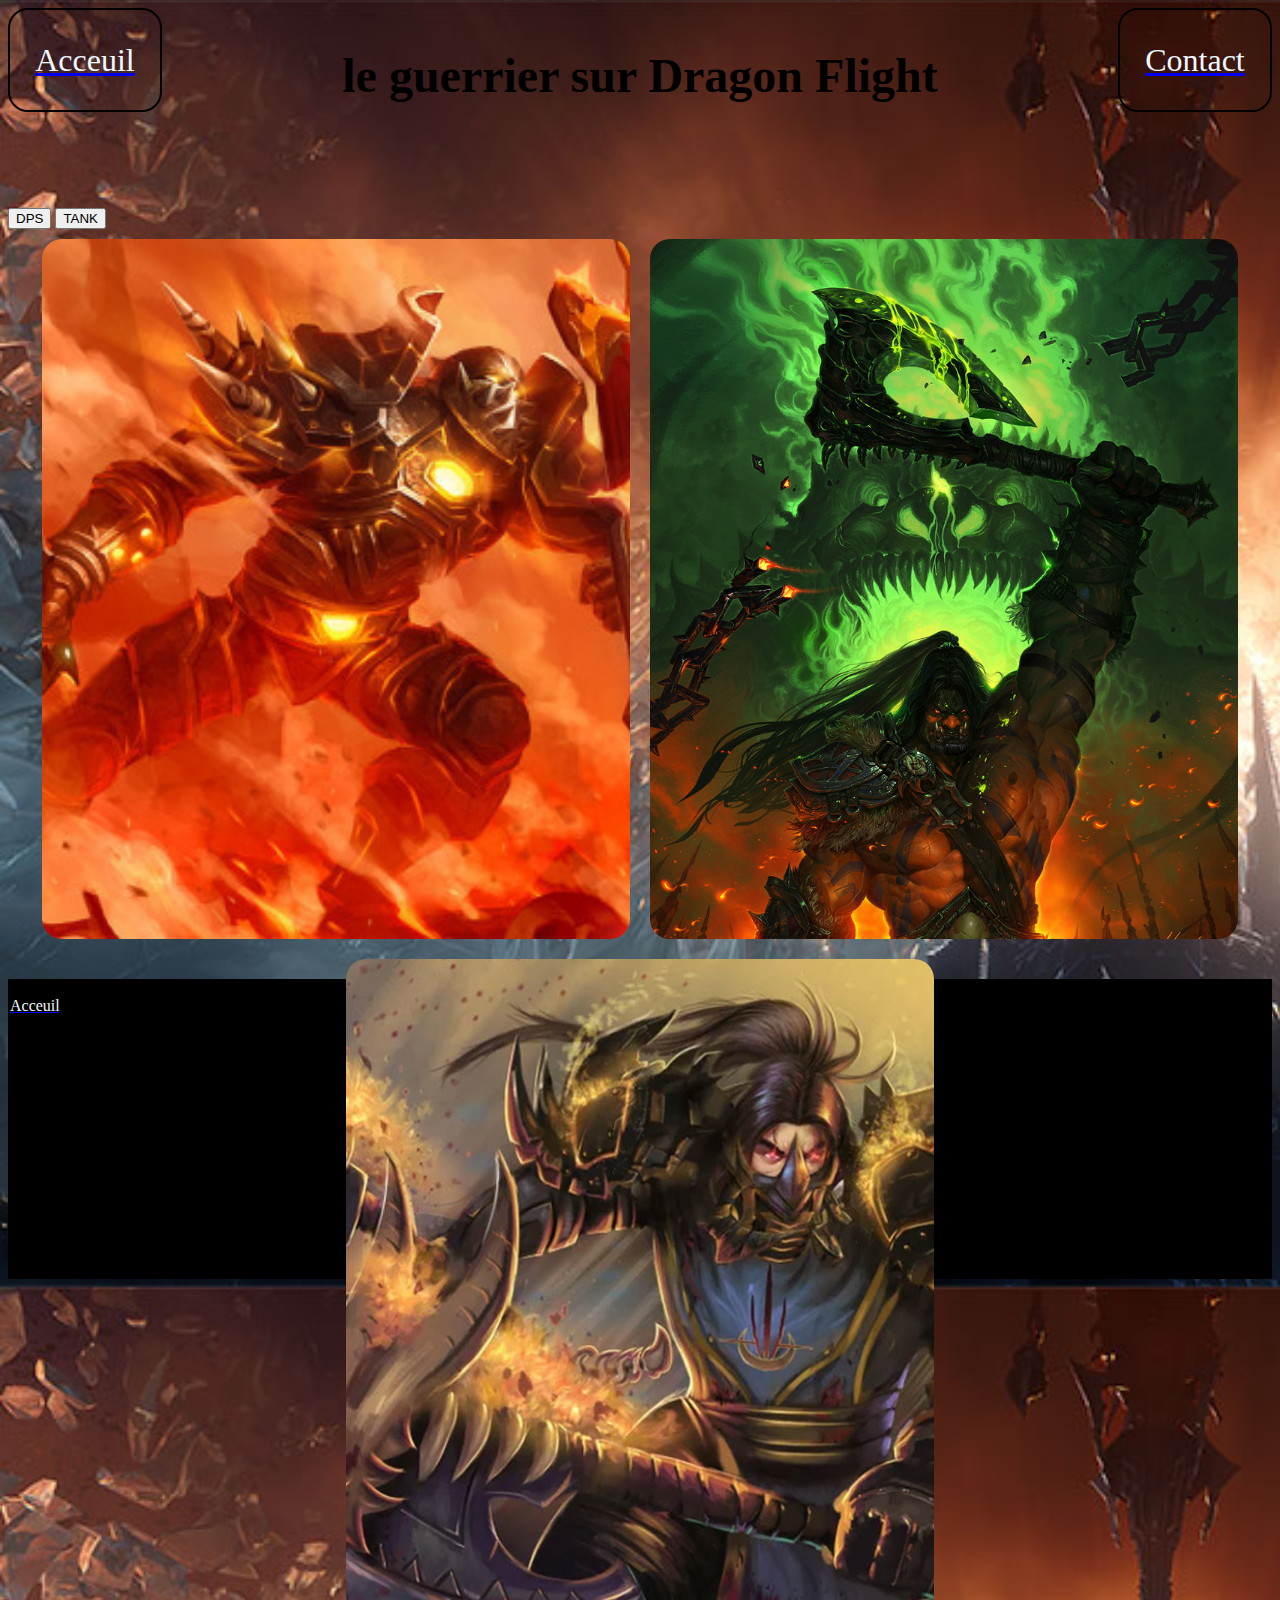
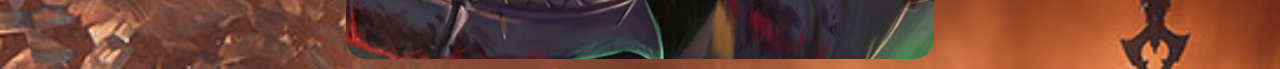
==== index.html @ e8a3d151 "init project" ====
<!DOCTYPE html>
<html lang="fr">
    <head>
        <title>guide guerrier DF</title>
        <link rel="stylesheet" href="style.css">
        <link rel="preconnect" href="https://fonts.googleapis.com">
        <link rel="preconnect" href="https://fonts.gstatic.com" crossorigin>
        <link href="https://fonts.googleapis.com/css2?family=Covered+By+Your+Grace&family=Permanent+Marker&display=swap" rel="stylesheet">
        <link href="https://cdn.jsdelivr.net/npm/bootstrap@5.3.0-alpha1/dist/css/bootstrap.min.css" rel="stylesheet" integrity="sha384-GLhlTQ8iRABdZLl6O3oVMWSktQOp6b7In1Zl3/Jr59b6EGGoI1aFkw7cmDA6j6gD" crossorigin="anonymous">
        <script src="https://cdn.jsdelivr.net/npm/bootstrap@5.3.0-alpha1/dist/js/bootstrap.bundle.min.js" integrity="sha384-w76AqPfDkMBDXo30jS1Sgez6pr3x5MlQ1ZAGC+nuZB+EYdgRZgiwxhTBTkF7CXvN" crossorigin="anonymous"></script>
    </head>
    <body>
        <header>
            <a href="./index.html">
                <div class="acceuil">
                     <p>Acceuil</p>
                 </div>
            </a>
            
            <h2>le guerrier sur Dragon Flight</h2>

            <a href="./Contact.html">
                <div class="contact">
                     <p>Contact</p>
                </div> 
            </a>
        </header>
        <navbar>
                <button>DPS</button>
                <button>TANK</button>
                

        </navbar>

        <main>
        <link rel="preconnect" href="https://fonts.googleapis.com">
        <link rel="preconnect" href="https://fonts.gstatic.com" crossorigin>
        <link href="https://fonts.googleapis.com/css2?family=Covered+By+Your+Grace&family=Permanent+Marker&display=swap" rel="stylesheet">
           <section>
                <div class="conteneur_spe">
                    <a href="./page_protection.html">
                        <div class="cardProtection">
                            <h1>Protection</h1>
                        </div>
                    </a>
                    
                    <a href="./page_arme.html">
                        <div class="cardArme">
                            <h1>Arme</h1>
                        </div>
                    </a>    

                    <a href="./page_fury.html">
                        <div class="cardFury">
                            <h1>Fury</h1>
                        </div>
                    </a>
                <div>
            </section>  
        </main>

        
    <footer>
        <a href="./landing page.html">
            <div class="acceuil">
                 <p>Acceuil</p>
             </div>
        </a>
        
        
    </footer>
    </body>
</html>
---- style.css ----
header {
    margin-bottom: 100px;
    height: 100px;
    color: black;
    text-align: center;
    font-family: 'Covered By Your Grace', cursive;
    font-family: 'Permanent Marker', cursive;
    font-size: 2em;
    display: flex;
    flex-direction: row;
    justify-content: space-between;
}   

.acceuil, .contact {
    display: block;
    border: 2px solid black;
    border-radius: 20px;
    height: 100px;
    color: aliceblue;
    width: 150px;
    
}




.cardProtection, .cardArme, .cardFury {
    height: 700px;
    width: 588px;
    color: black;  
    background-position: center;
    background-size: cover;
    border: 1px;
    border-radius: 20px;
    margin: 10px;
    display: flex;
    justify-content: center;
    align-items: center;
}
.cardArme:hover, .cardFury:hover, .cardProtection:hover {
    font-family: 'Covered By Your Grace', cursive;
    font-family: 'Permanent Marker', cursive;
    background-position: center;
    background-size: cover;
    transform: scale(1.05);
    transition: 0.5s;
    color: aliceblue;
}

.cardProtection {
    background-image: url("img_prot_1.jpg");
}
.cardProtection:hover {
    background-image: url("img_prot_2.jpg");
}
.cardProtection:hover h1, .cardArme:hover h1, .cardFury:hover h1 {
    display: block;
    font-size: 2em;
    
    
}

.cardArme {
    background-image: url("img_arme_1.jpg");
}
.cardArme:hover {
    background-image: url("img_arme_2.jpg"); 
}

.cardFury{
    background-image: url("img_fury_1.jpg");
}
.cardFury:hover {
    background-image: url("img_fury_2.jpg");
}


.conteneur_spe {
    height: 700px;
    font-family: 'Covered By Your Grace', cursive;
    font-family: 'Permanent Marker', cursive;
    display: flex;
    flex-wrap: wrap;
    flex-direction: row;
    justify-content: center;
}

footer {
    margin-top: 50px;
    height: 300px;
    color: aliceblue;
    background-color: black;
   
}

body {
    background-image: url('background_index.jpg');
    background-size: cover; 
}
        

h1 {
    display: none;
}
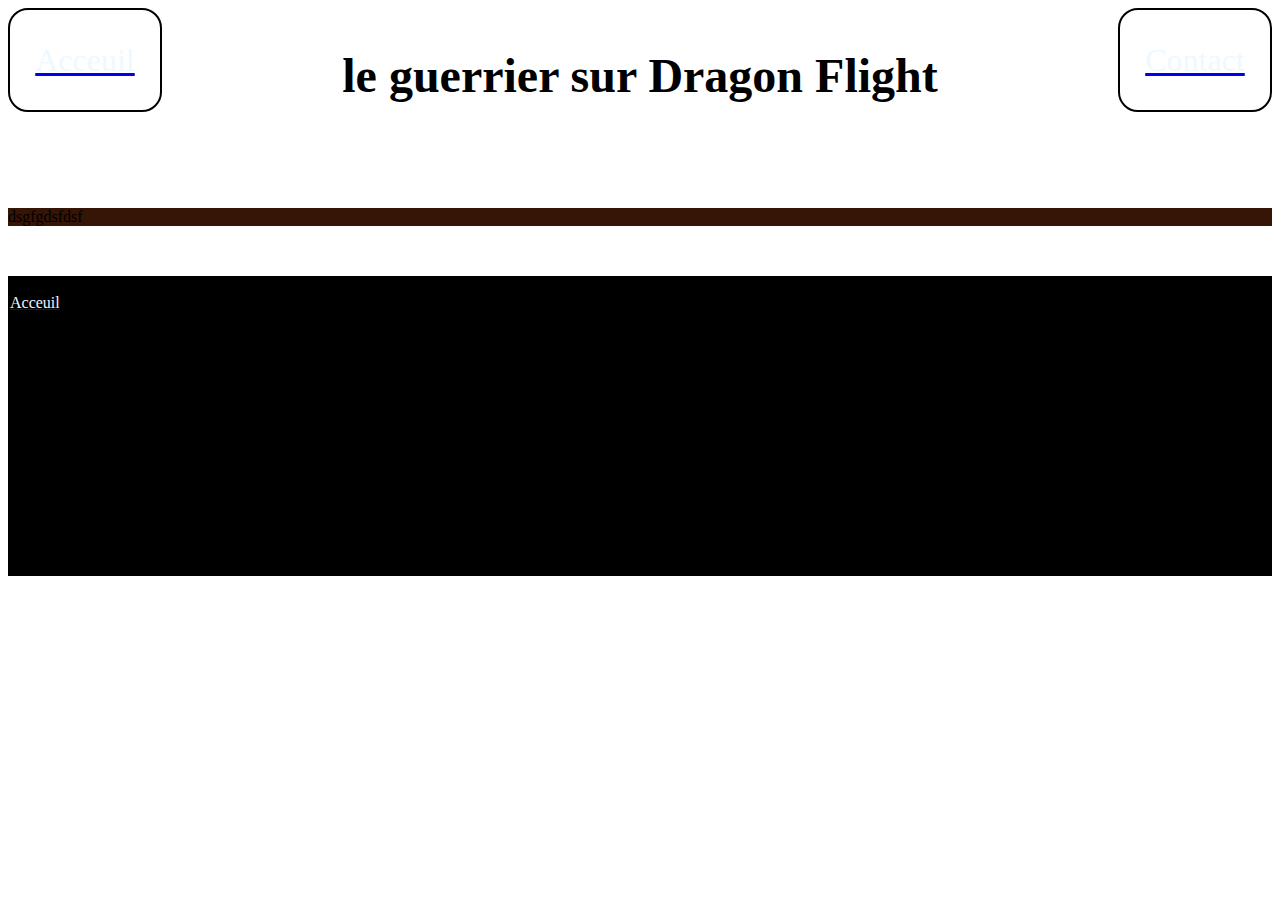
==== commit ea8d5bcb: "ok" ====
--- a/index.html
+++ b/index.html
@@ -8,13 +8,14 @@
         <link href="https://fonts.googleapis.com/css2?family=Covered+By+Your+Grace&family=Permanent+Marker&display=swap" rel="stylesheet">
         <link href="https://cdn.jsdelivr.net/npm/bootstrap@5.3.0-alpha1/dist/css/bootstrap.min.css" rel="stylesheet" integrity="sha384-GLhlTQ8iRABdZLl6O3oVMWSktQOp6b7In1Zl3/Jr59b6EGGoI1aFkw7cmDA6j6gD" crossorigin="anonymous">
         <script src="https://cdn.jsdelivr.net/npm/bootstrap@5.3.0-alpha1/dist/js/bootstrap.bundle.min.js" integrity="sha384-w76AqPfDkMBDXo30jS1Sgez6pr3x5MlQ1ZAGC+nuZB+EYdgRZgiwxhTBTkF7CXvN" crossorigin="anonymous"></script>
+        
     </head>
     <body>
         <header>
             <a href="./index.html">
                 <div class="acceuil">
                      <p>Acceuil</p>
-                 </div>
+                </div>
             </a>
             
             <h2>le guerrier sur Dragon Flight</h2>
@@ -25,37 +26,10 @@
                 </div> 
             </a>
         </header>
-        <navbar>
-                <button>DPS</button>
-                <button>TANK</button>
-                
-
-        </navbar>
-
+        
         <main>
-        <link rel="preconnect" href="https://fonts.googleapis.com">
-        <link rel="preconnect" href="https://fonts.gstatic.com" crossorigin>
-        <link href="https://fonts.googleapis.com/css2?family=Covered+By+Your+Grace&family=Permanent+Marker&display=swap" rel="stylesheet">
            <section>
-                <div class="conteneur_spe">
-                    <a href="./page_protection.html">
-                        <div class="cardProtection">
-                            <h1>Protection</h1>
-                        </div>
-                    </a>
-                    
-                    <a href="./page_arme.html">
-                        <div class="cardArme">
-                            <h1>Arme</h1>
-                        </div>
-                    </a>    
-
-                    <a href="./page_fury.html">
-                        <div class="cardFury">
-                            <h1>Fury</h1>
-                        </div>
-                    </a>
-                <div>
+                <div class="containerWar">dsgfgdsfdsf</div>          
             </section>  
         </main>
 
@@ -63,11 +37,12 @@
     <footer>
         <a href="./landing page.html">
             <div class="acceuil">
-                 <p>Acceuil</p>
-             </div>
+                <p>Acceuil</p>
+            </div>
         </a>
         
         
     </footer>
     </body>
+    <script src="card.js"></script>
 </html>
--- a/style.css
+++ b/style.css
@@ -21,70 +21,6 @@
     
 }
 
-
-
-
-.cardProtection, .cardArme, .cardFury {
-    height: 700px;
-    width: 588px;
-    color: black;  
-    background-position: center;
-    background-size: cover;
-    border: 1px;
-    border-radius: 20px;
-    margin: 10px;
-    display: flex;
-    justify-content: center;
-    align-items: center;
-}
-.cardArme:hover, .cardFury:hover, .cardProtection:hover {
-    font-family: 'Covered By Your Grace', cursive;
-    font-family: 'Permanent Marker', cursive;
-    background-position: center;
-    background-size: cover;
-    transform: scale(1.05);
-    transition: 0.5s;
-    color: aliceblue;
-}
-
-.cardProtection {
-    background-image: url("img_prot_1.jpg");
-}
-.cardProtection:hover {
-    background-image: url("img_prot_2.jpg");
-}
-.cardProtection:hover h1, .cardArme:hover h1, .cardFury:hover h1 {
-    display: block;
-    font-size: 2em;
-    
-    
-}
-
-.cardArme {
-    background-image: url("img_arme_1.jpg");
-}
-.cardArme:hover {
-    background-image: url("img_arme_2.jpg"); 
-}
-
-.cardFury{
-    background-image: url("img_fury_1.jpg");
-}
-.cardFury:hover {
-    background-image: url("img_fury_2.jpg");
-}
-
-
-.conteneur_spe {
-    height: 700px;
-    font-family: 'Covered By Your Grace', cursive;
-    font-family: 'Permanent Marker', cursive;
-    display: flex;
-    flex-wrap: wrap;
-    flex-direction: row;
-    justify-content: center;
-}
-
 footer {
     margin-top: 50px;
     height: 300px;
@@ -94,11 +30,14 @@
 }
 
 body {
-    background-image: url('background_index.jpg');
+    background-color: white;
     background-size: cover; 
 }
         
 
 h1 {
     display: none;
-}+}
+
+
+
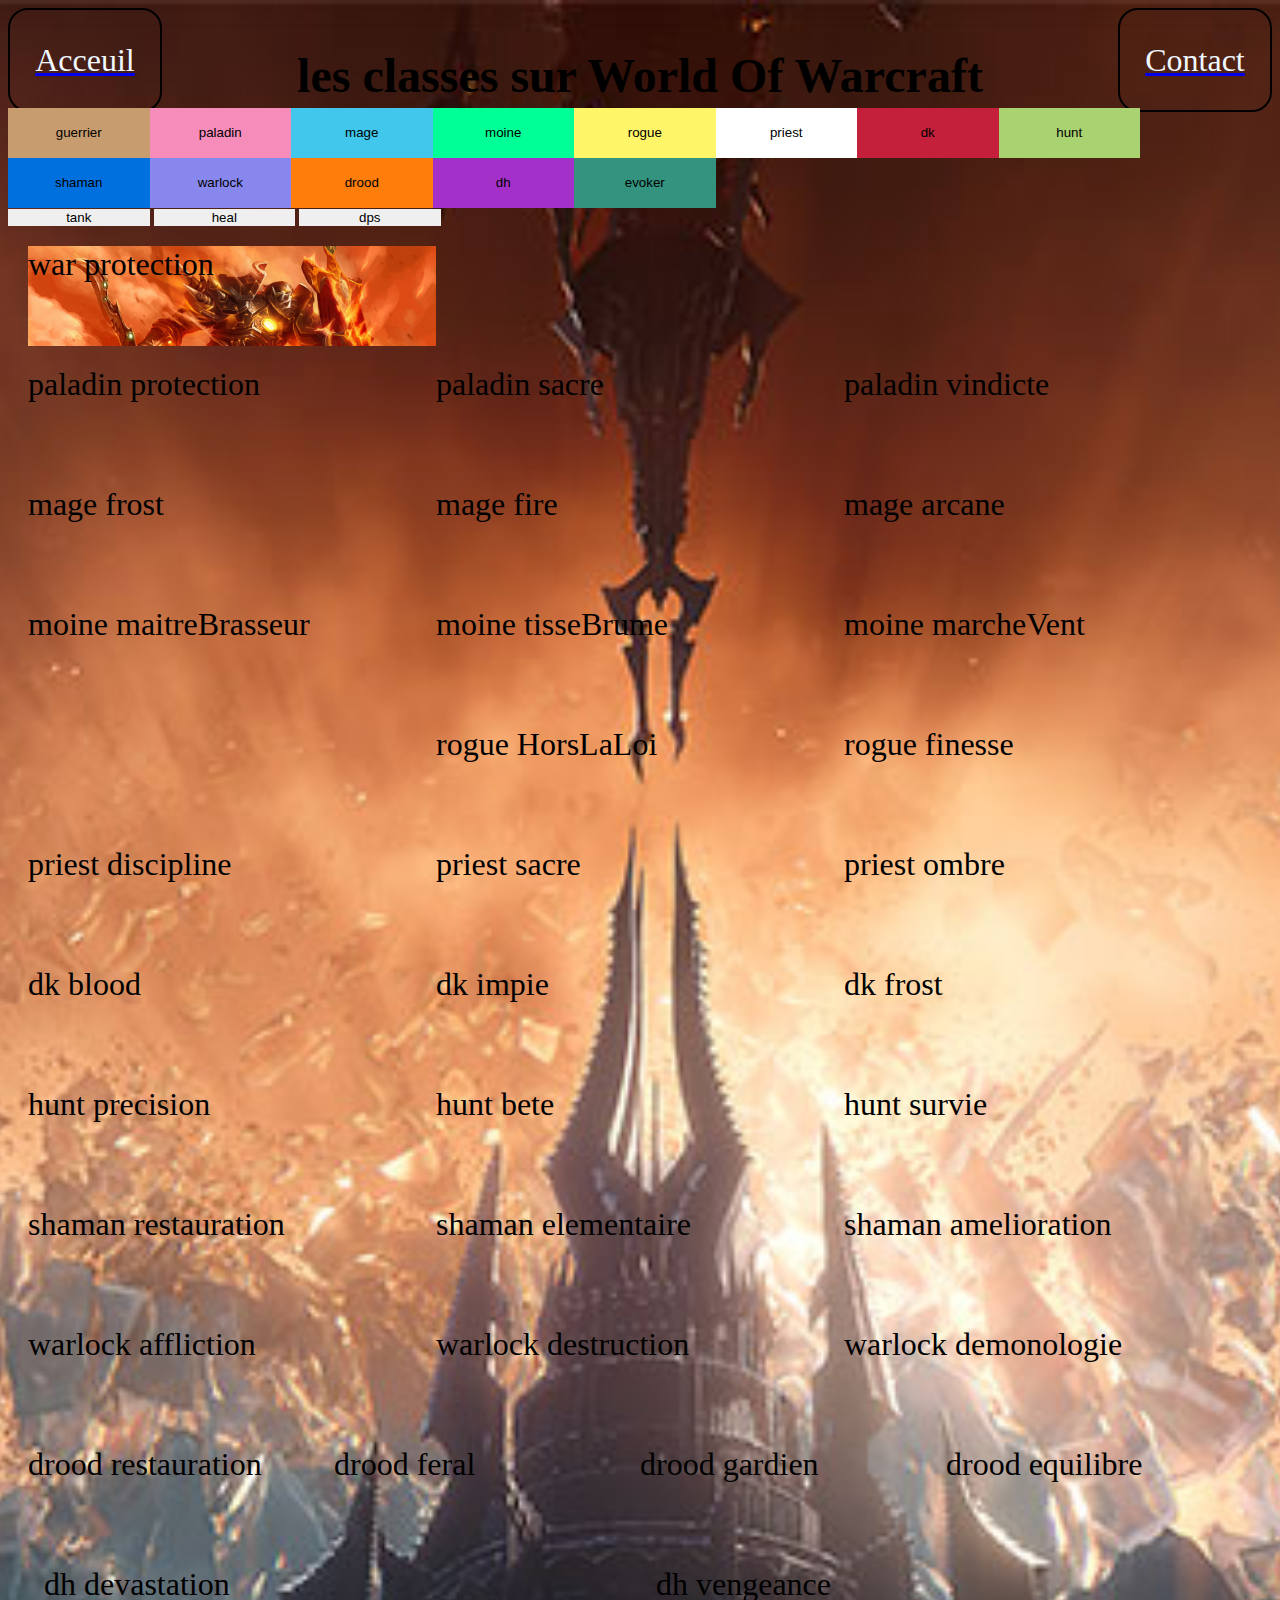
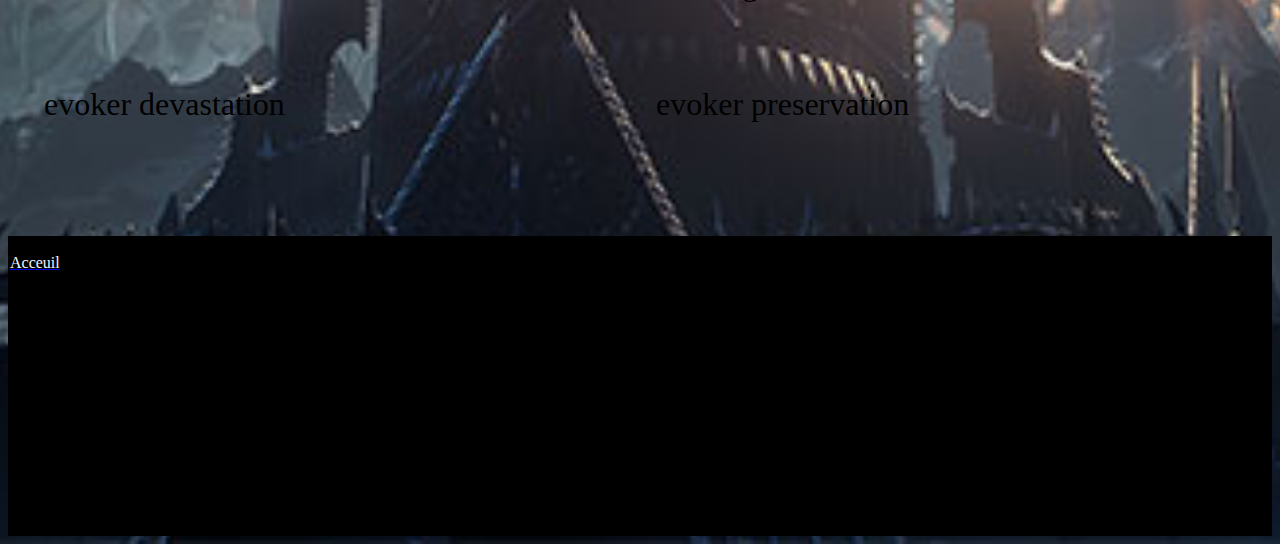
==== commit 1aa979c9: "20/02" ====
--- a/index.html
+++ b/index.html
@@ -1,7 +1,7 @@
 <!DOCTYPE html>
 <html lang="fr">
     <head>
-        <title>guide guerrier DF</title>
+        <title>guide classes WoW</title>
         <link rel="stylesheet" href="style.css">
         <link rel="preconnect" href="https://fonts.googleapis.com">
         <link rel="preconnect" href="https://fonts.gstatic.com" crossorigin>
@@ -18,7 +18,7 @@
                 </div>
             </a>
             
-            <h2>le guerrier sur Dragon Flight</h2>
+            <h2>les classes sur World Of Warcraft</h2>
 
             <a href="./Contact.html">
                 <div class="contact">
@@ -26,11 +26,120 @@
                 </div> 
             </a>
         </header>
-        
+        <nav>
+            <div class="containerButtonCard">
+                <button class="button buttonWar"></button>
+                <button class="button buttonPaladin"></button>
+                <button class="button buttonMage"></button>
+                <button class="button buttonMonk"></button>
+                <button class="button buttonRogue"></button>
+                <button class="button buttonPriest"></button>
+                <button class="button buttonDk"></button>
+                <button class="button buttonHunt"></button>
+                <button class="button buttonShaman"></button>
+                <button class="button buttonWarlock"></button>
+                <button class="button buttonDrood"></button> 
+                <button class="button buttonDh"></button> 
+                <button class="button buttonEvoker"></button></br>
+            </div>
+            <button class="button buttonTank"></button> 
+            <button class="button buttonHeal"></button> 
+            <button class="button buttonDps"></button> 
+
+    </nav>
         <main>
-           <section>
-                <div class="containerWar">dsgfgdsfdsf</div>          
-            </section>  
+           
+                <div class = "containerCard containerWar" >
+                    <div class="card warProtec"></div>    
+                    <div class="card warArme"></div>    
+                    <div class="card warFury"></div>  
+                </div>
+
+            
+                <div class = "containerCard containerPaladin" >
+                    <div class="card palProtec"></div>
+                    <div class="card palSacre"></div>    
+                    <div class="card palVindicte"></div>  
+                </div>
+
+   
+                <div class = "containerCard containerMage" > 
+                    <div class="card mageFrost"></div>    
+                    <div class="card mageFire"></div>    
+                    <div class="card mageArcane"></div>  
+                </div>
+
+           
+                <div class = "containerCard containerMonk" >
+                    <div class="card monkMaitreBrasseur"></div>    
+                    <div class="card monkTisseBrume"></div>    
+                    <div class="card monkMarcheVent"></div>
+                </div>  
+
+           
+                <div class = "containerCard containerRogue" >
+                    <div class="card rogueAssassinat"></div>    
+                    <div class="card rogueHorsLaLoi"></div>    
+                    <div class="card rogueFinesse"></div> 
+                </div> 
+
+            
+                <div class = "containerCard containerPriest" >
+                    <div class="card priestDiscipline"></div>    
+                    <div class="card priestsacre"></div>    
+                    <div class="card priestOmbre"></div>  
+                </div>
+
+           
+                <div class = "containerCard containerDk" >
+                    <div class="card dkBlood"></div>    
+                    <div class="card dkImpie"></div>    
+                    <div class="card dkFrost"></div> 
+                </div> 
+
+           
+                <div class = "containerCard containerHunt" >
+                    <div class="card huntPrecision"></div>    
+                    <div class="card huntBete"></div>    
+                    <div class="card huntSurvie"></div>
+                </div> 
+
+            
+                <div class = "containerCard containerShaman" >
+                    <div class="card shamanRetauration"></div>    
+                    <div class="card shamanElementaire"></div>    
+                    <div class="card shamanAmelioration"></div> 
+                </div> 
+
+            
+                <div class = "containerCard containerWarlock" >
+                    <div class="card warlockAffliction"></div>    
+                    <div class="card warlockDestruction"></div>    
+                    <div class="card warlockDemonologie"></div> 
+                </div>
+
+          
+                <div class = "containerCard containerDrood" >
+                    <div class="card droodRestauration"></div>    
+                    <div class="card droodFeral"></div>    
+                    <div class="card droodGardien"></div>  
+                    <div class="card droodEquilibre"></div> 
+                </div>
+
+            
+                <div class = "containerCard containerDh" >
+                    <div class="card dhDevastation"></div>    
+                    <div class="card dhVengeance"></div> 
+                </div>   
+                
+            
+                <div class = "containerCard containerEvoker" >
+                    <div class="card evokerDevastation"></div>    
+                    <div class="card evokerPreservation"></div> 
+                </div>   
+
+
+                
         </main>
 
         
--- a/style.css
+++ b/style.css
@@ -1,5 +1,5 @@
 header {
-    margin-bottom: 100px;
+    
     height: 100px;
     color: black;
     text-align: center;
@@ -21,6 +21,50 @@
     
 }
 
+
+
+.containerCard{
+    display: flex;
+    justify-content: space-around;
+    margin: 20px;
+    
+}
+.card{
+    font-family: 'Covered By Your Grace', cursive;
+    font-family: 'Permanent Marker', cursive;
+    width: 580px;
+    min-height: 100px;
+    text-align: left;
+    background-size: cover; 
+    color:black; 
+    font-size: 2em; 
+}
+
+.card:hover {
+    background-size: cover;
+    background-position: center;
+    scale: 1.05;
+    transition: 2s;
+}
+
+.containerButtonCard {
+    display: flex;
+    flex-wrap: wrap;
+    height: 100px;
+    
+    
+}
+.button{
+    border: none;
+    width: 141.5px;
+}
+.button:hover {
+    scale: 1.1;
+}
+
+
+
+
 footer {
     margin-top: 50px;
     height: 300px;
@@ -30,14 +74,11 @@
 }
 
 body {
-    background-color: white;
+    background-image: url(background_index.jpg);
     background-size: cover; 
+    background-position: center;
+    background-repeat: none;
 }
         
 
-h1 {
-    display: none;
-}
 
-
-
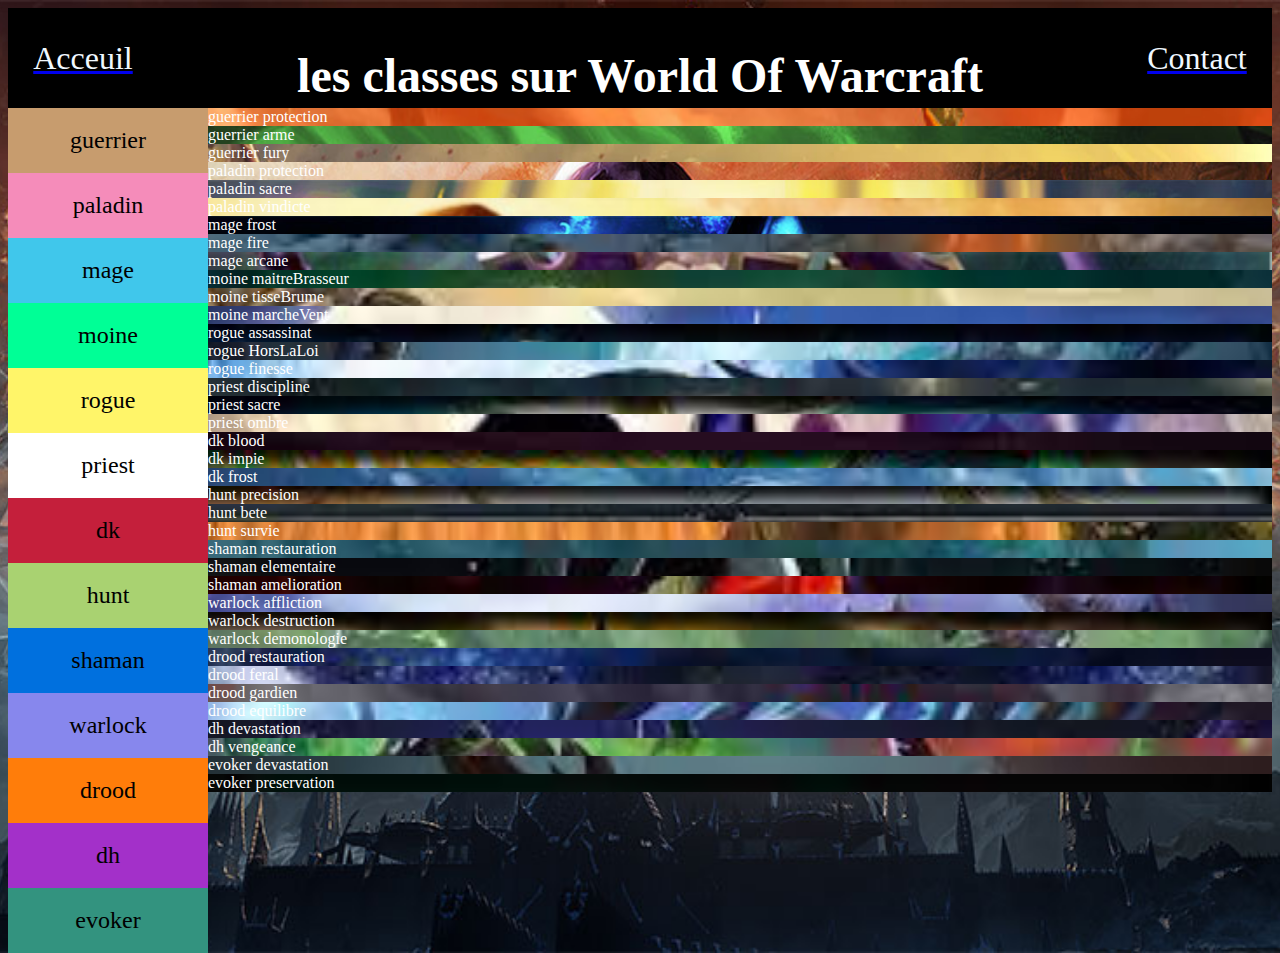
==== commit 98da20f8: "22/02" ====
--- a/index.html
+++ b/index.html
@@ -26,6 +26,7 @@
                 </div> 
             </a>
         </header>
+    <div class="global">
         <nav>
             <div class="containerButtonCard">
                 <button class="button buttonWar"></button>
@@ -40,85 +41,78 @@
                 <button class="button buttonWarlock"></button>
                 <button class="button buttonDrood"></button> 
                 <button class="button buttonDh"></button> 
-                <button class="button buttonEvoker"></button></br>
+                <button class="button buttonEvoker"></button>
             </div>
-            <button class="button buttonTank"></button> 
-            <button class="button buttonHeal"></button> 
-            <button class="button buttonDps"></button> 
-
-    </nav>
+            <!-- <div class="buttonFiltreRole">
+                <button class="button buttonTank">Tank</button> 
+                <button class="button buttonHeal">Heal</button> 
+                <button class="button buttonDps">Dps</button> 
+                
+            </div> -->
+    
+        </nav>
         <main>
-           
+            
                 <div class = "containerCard containerWar" >
-                    <div class="card warProtec"></div>    
-                    <div class="card warArme"></div>    
-                    <div class="card warFury"></div>  
+                    <div class="card warProtec"></div>  
+                    <div class="card warArme"></div>  
+                    <div class="card warFury"></div>   
                 </div>
 
-            
                 <div class = "containerCard containerPaladin" >
                     <div class="card palProtec"></div>
                     <div class="card palSacre"></div>    
                     <div class="card palVindicte"></div>  
                 </div>
 
-   
                 <div class = "containerCard containerMage" > 
                     <div class="card mageFrost"></div>    
                     <div class="card mageFire"></div>    
                     <div class="card mageArcane"></div>  
                 </div>
 
-           
                 <div class = "containerCard containerMonk" >
                     <div class="card monkMaitreBrasseur"></div>    
                     <div class="card monkTisseBrume"></div>    
                     <div class="card monkMarcheVent"></div>
                 </div>  
 
-           
                 <div class = "containerCard containerRogue" >
                     <div class="card rogueAssassinat"></div>    
                     <div class="card rogueHorsLaLoi"></div>    
                     <div class="card rogueFinesse"></div> 
                 </div> 
 
-            
                 <div class = "containerCard containerPriest" >
                     <div class="card priestDiscipline"></div>    
                     <div class="card priestsacre"></div>    
                     <div class="card priestOmbre"></div>  
                 </div>
 
-           
                 <div class = "containerCard containerDk" >
                     <div class="card dkBlood"></div>    
                     <div class="card dkImpie"></div>    
                     <div class="card dkFrost"></div> 
                 </div> 
 
-           
                 <div class = "containerCard containerHunt" >
                     <div class="card huntPrecision"></div>    
                     <div class="card huntBete"></div>    
                     <div class="card huntSurvie"></div>
                 </div> 
 
-            
                 <div class = "containerCard containerShaman" >
                     <div class="card shamanRetauration"></div>    
                     <div class="card shamanElementaire"></div>    
                     <div class="card shamanAmelioration"></div> 
                 </div> 
 
-            
                 <div class = "containerCard containerWarlock" >
                     <div class="card warlockAffliction"></div>    
                     <div class="card warlockDestruction"></div>    
                     <div class="card warlockDemonologie"></div> 
                 </div>
 
-          
                 <div class = "containerCard containerDrood" >
                     <div class="card droodRestauration"></div>    
                     <div class="card droodFeral"></div>    
@@ -126,23 +120,19 @@
                     <div class="card droodEquilibre"></div> 
                 </div>
 
-            
                 <div class = "containerCard containerDh" >
                     <div class="card dhDevastation"></div>    
                     <div class="card dhVengeance"></div> 
                 </div>   
                 
-            
                 <div class = "containerCard containerEvoker" >
                     <div class="card evokerDevastation"></div>    
                     <div class="card evokerPreservation"></div> 
                 </div>   
-
-
-                
+            
         </main>
-
-        
+    </div>
+ 
     <footer>
         <a href="./landing page.html">
             <div class="acceuil">
@@ -150,7 +140,6 @@
             </div>
         </a>
         
-        
     </footer>
     </body>
     <script src="card.js"></script>
--- a/style.css
+++ b/style.css
@@ -1,7 +1,6 @@
-header {
-    
+header { 
     height: 100px;
-    color: black;
+    color: white;
     text-align: center;
     font-family: 'Covered By Your Grace', cursive;
     font-family: 'Permanent Marker', cursive;
@@ -9,67 +8,60 @@
     display: flex;
     flex-direction: row;
     justify-content: space-between;
+    background-color: black; 
 }   
 
 .acceuil, .contact {
-    display: block;
-    border: 2px solid black;
-    border-radius: 20px;
+    display: block; 
     height: 100px;
     color: aliceblue;
-    width: 150px;
-    
+    width: 150px;   
 }
 
-
-
-.containerCard{
-    display: flex;
-    justify-content: space-around;
-    margin: 20px;
-    
-}
 .card{
     font-family: 'Covered By Your Grace', cursive;
     font-family: 'Permanent Marker', cursive;
-    width: 580px;
-    min-height: 100px;
     text-align: left;
     background-size: cover; 
-    color:black; 
-    font-size: 2em; 
+    color : white; 
+    
 }
 
 .card:hover {
     background-size: cover;
     background-position: center;
-    scale: 1.05;
     transition: 2s;
 }
 
-.containerButtonCard {
-    display: flex;
-    flex-wrap: wrap;
-    height: 100px;
-    
+.button{
+    font-family: 'Covered By Your Grace', cursive;
+    font-family: 'Permanent Marker', cursive;
+    border: none;
+    width: 200px;
+    height: 65px;
+    font-size: 1.5em;
     
 }
-.button{
-    border: none;
-    width: 141.5px;
-}
 .button:hover {
-    scale: 1.1;
+    scale: 1.1; 
 }
 
+.global{
+    width : 100%;
+}
 
-
+nav {
+    float: left;
+    width: 200px;
+    height: 845px;
+}
 
 footer {
     margin-top: 50px;
     height: 300px;
     color: aliceblue;
     background-color: black;
+    display: none;
    
 }
 
